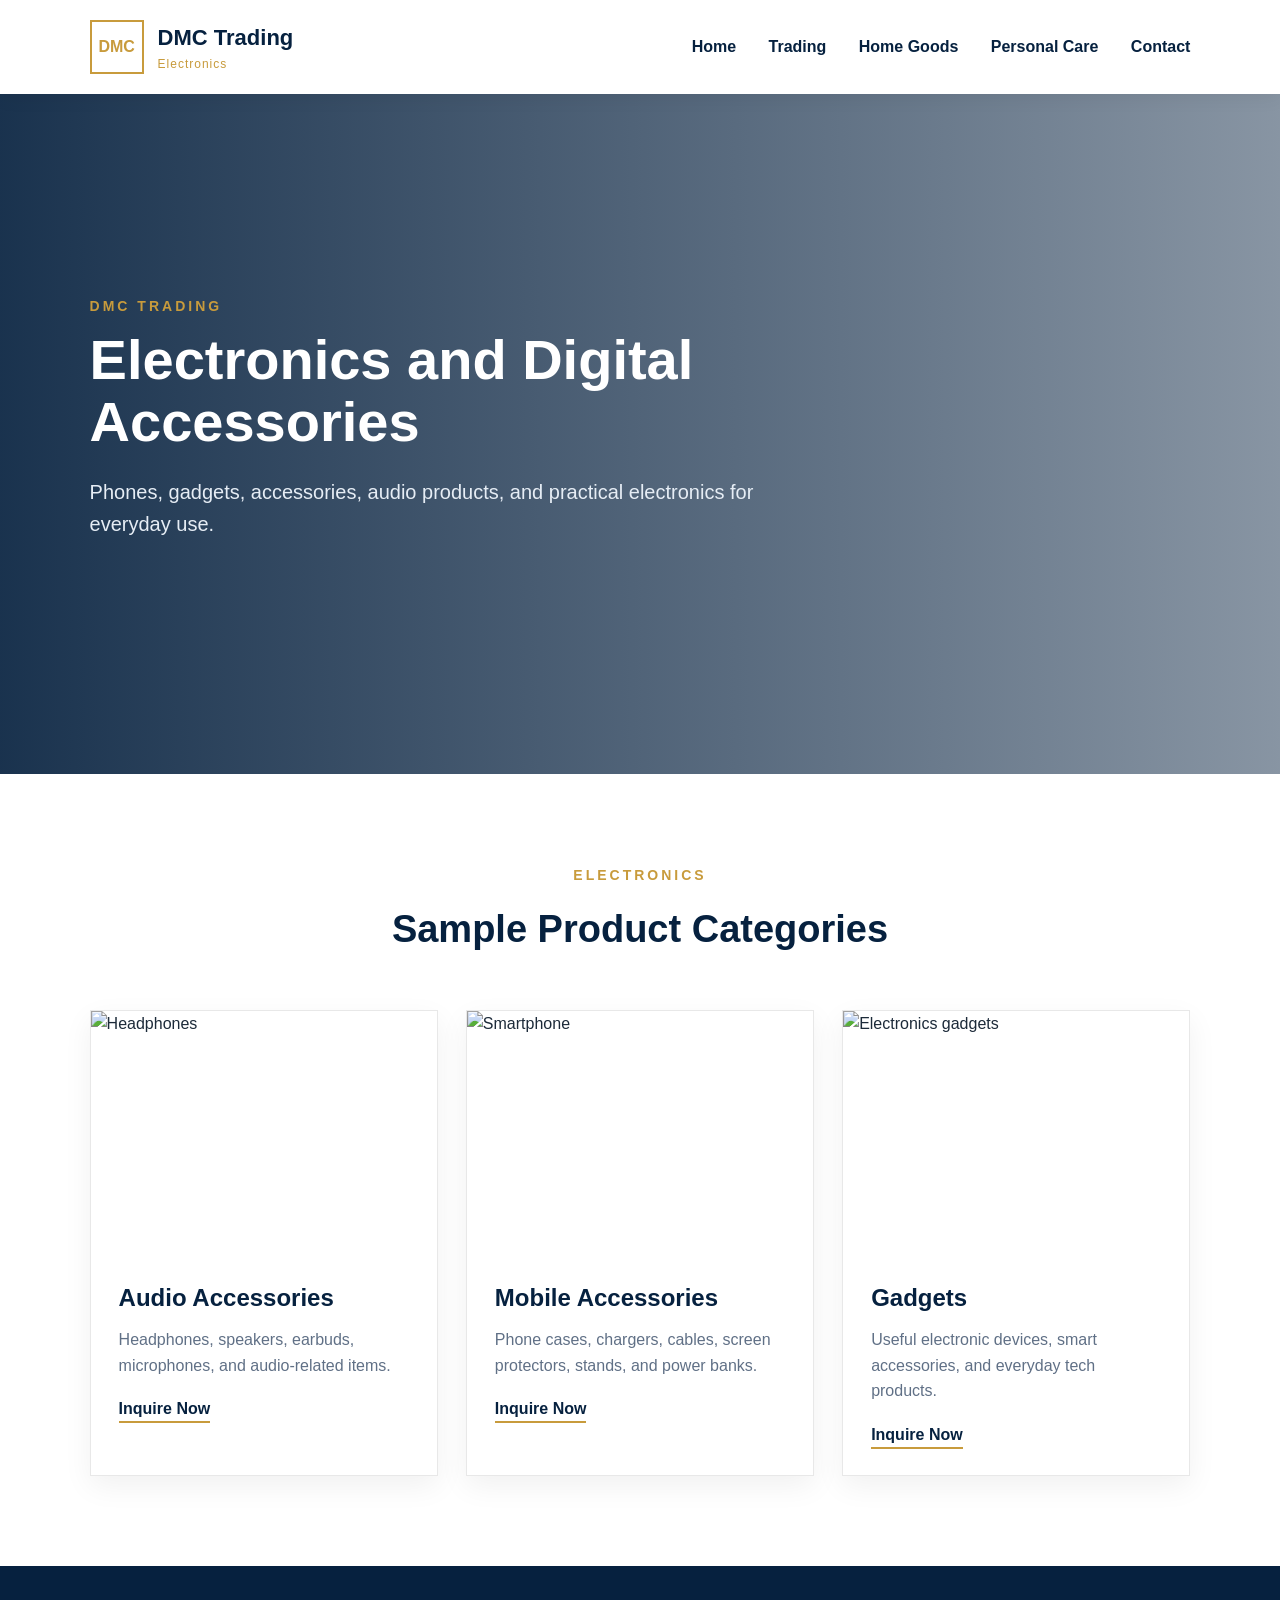
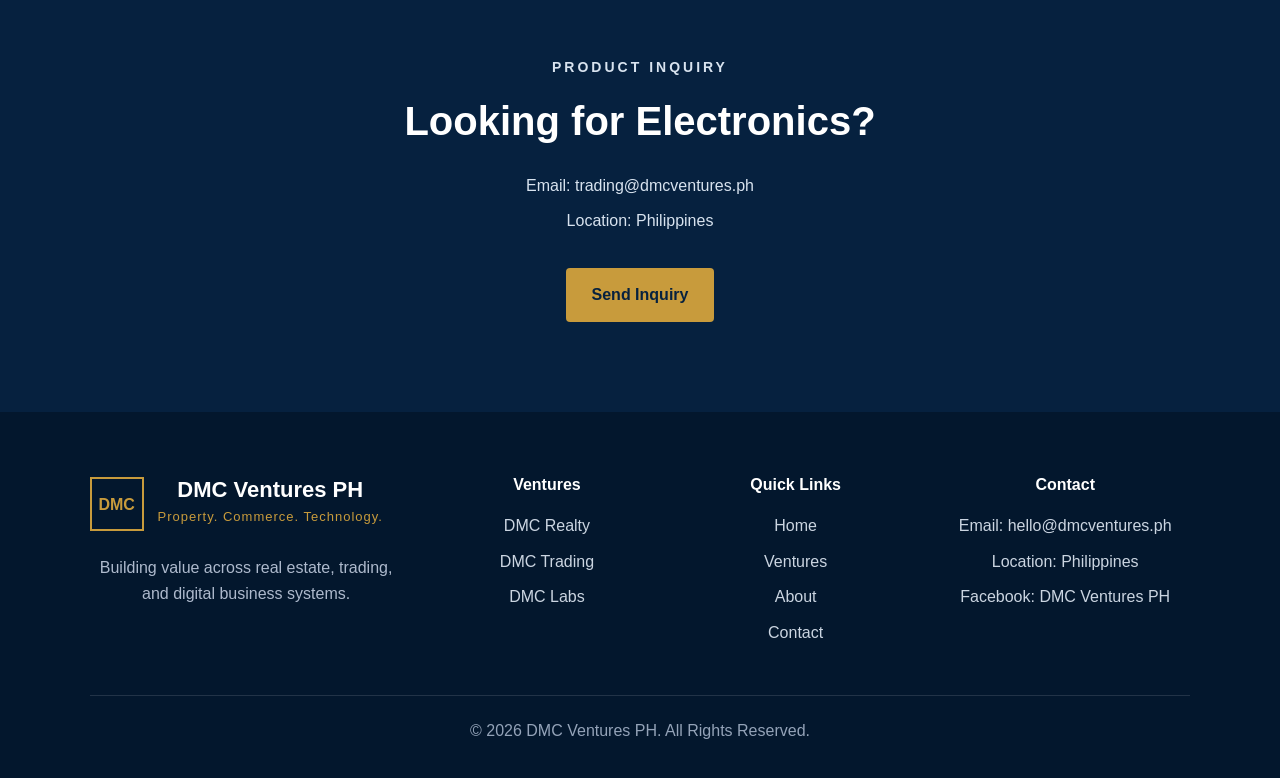
==== electronics.html @ e5976724 "Add trading product category pages" ====
<!DOCTYPE html>
<html lang="en">
<head>
  <meta charset="UTF-8" />
  <meta name="viewport" content="width=device-width, initial-scale=1.0" />
  <title>Electronics | DMC Trading</title>
  <link rel="stylesheet" href="style.css" />
</head>
<body>

  <header class="navbar">
    <div class="logo">
      <div class="logo-mark">DMC</div>
      <div>
        <h1>DMC Trading</h1>
        <p>Electronics</p>
      </div>
    </div>

    <button class="menu-toggle" id="menuToggle">☰</button>

    <nav id="navMenu">
      <a href="index.html">Home</a>
      <a href="trading.html">Trading</a>
      <a href="home-goods.html">Home Goods</a>
      <a href="personal-care.html">Personal Care</a>
      <a href="#contact">Contact</a>
    </nav>
  </header>

  <section class="hero trading-hero">
    <div class="hero-content">
      <p class="eyebrow">DMC Trading</p>
      <h2>Electronics and Digital Accessories</h2>
      <p class="hero-text">
        Phones, gadgets, accessories, audio products, and practical electronics for everyday use.
      </p>
    </div>
  </section>

  <section class="section">
    <p class="eyebrow center">Electronics</p>
    <h2 class="section-title">Sample Product Categories</h2>

    <div class="product-grid">
      <div class="product-card">
        <img src="https://images.unsplash.com/photo-1583394838336-acd977736f90?auto=format&fit=crop&w=900&q=80" alt="Headphones">
        <div class="product-info">
          <h3>Audio Accessories</h3>
          <p>Headphones, speakers, earbuds, microphones, and audio-related items.</p>
          <a href="#contact">Inquire Now</a>
        </div>
      </div>

      <div class="product-card">
        <img src="https://images.unsplash.com/photo-1511707171634-5f897ff02aa9?auto=format&fit=crop&w=900&q=80" alt="Smartphone">
        <div class="product-info">
          <h3>Mobile Accessories</h3>
          <p>Phone cases, chargers, cables, screen protectors, stands, and power banks.</p>
          <a href="#contact">Inquire Now</a>
        </div>
      </div>

      <div class="product-card">
        <img src="https://images.unsplash.com/photo-1550009158-9ebf69173e03?auto=format&fit=crop&w=900&q=80" alt="Electronics gadgets">
        <div class="product-info">
          <h3>Gadgets</h3>
          <p>Useful electronic devices, smart accessories, and everyday tech products.</p>
          <a href="#contact">Inquire Now</a>
        </div>
      </div>
    </div>
  </section>

  <section id="contact" class="contact">
    <p class="eyebrow center">Product Inquiry</p>
    <h2>Looking for Electronics?</h2>
    <p>Email: trading@dmcventures.ph</p>
    <p>Location: Philippines</p>
    <a href="index.html#contact" class="btn primary">Send Inquiry</a>
  </section>

  <footer class="site-footer">
    <div class="footer-grid">
      <div>
        <div class="footer-brand">
          <div class="logo-mark">DMC</div>
          <div>
            <h3>DMC Ventures PH</h3>
            <p>Property. Commerce. Technology.</p>
          </div>
        </div>
        <p class="footer-text">
          Building value across real estate, trading, and digital business systems.
        </p>
      </div>

      <div>
        <h4>Ventures</h4>
        <a href="realty.html">DMC Realty</a>
        <a href="trading.html">DMC Trading</a>
        <a href="labs.html">DMC Labs</a>
      </div>

      <div>
        <h4>Quick Links</h4>
        <a href="index.html">Home</a>
        <a href="index.html#ventures">Ventures</a>
        <a href="index.html#about">About</a>
        <a href="index.html#contact">Contact</a>
      </div>

      <div>
        <h4>Contact</h4>
        <p>Email: hello@dmcventures.ph</p>
        <p>Location: Philippines</p>
        <p>Facebook: DMC Ventures PH</p>
      </div>
    </div>

    <div class="footer-bottom">
      <p>© 2026 DMC Ventures PH. All Rights Reserved.</p>
    </div>
  </footer>

  <script src="script.js"></script>
</body>
</html>
---- style.css ----
:root {
  --navy: #06213f;
  --gold: #c89b3c;
  --light: #f7f8fa;
  --text: #1c2a39;
  --muted: #607086;
  --white: #ffffff;
}

* {
  margin: 0;
  padding: 0;
  box-sizing: border-box;
}

body {
  font-family: Arial, sans-serif;
  color: var(--text);
  background: var(--white);
  line-height: 1.6;
}

.navbar {
  width: 100%;
  padding: 20px 7%;
  display: flex;
  justify-content: space-between;
  align-items: center;
  background: var(--white);
  box-shadow: 0 4px 18px rgba(0, 0, 0, 0.06);
  position: sticky;
  top: 0;
  z-index: 10;
}

.logo {
  display: flex;
  align-items: center;
  gap: 14px;
}

.logo-mark {
  width: 54px;
  height: 54px;
  border: 2px solid var(--gold);
  color: var(--gold);
  display: flex;
  align-items: center;
  justify-content: center;
  font-weight: bold;
}

.logo h1 {
  font-size: 22px;
  color: var(--navy);
}

.logo p {
  font-size: 12px;
  color: var(--gold);
  letter-spacing: 1px;
}

nav a {
  text-decoration: none;
  color: var(--navy);
  margin-left: 28px;
  font-weight: 600;
}

nav a:hover {
  color: var(--gold);
}

.hero {
  min-height: 680px;
  background:
    linear-gradient(90deg, rgba(6, 33, 63, 0.92), rgba(6, 33, 63, 0.55)),
    url("https://images.unsplash.com/photo-1518005020951-eccb494ad742?auto=format&fit=crop&w=1600&q=80");
  background-size: cover;
  background-position: center;
  display: flex;
  align-items: center;
  padding: 0 7%;
  color: var(--white);
}

.hero-content {
  max-width: 720px;
}

.eyebrow {
  color: var(--gold);
  text-transform: uppercase;
  letter-spacing: 3px;
  font-weight: bold;
  font-size: 14px;
  margin-bottom: 12px;
}

.center {
  text-align: center;
}

.hero h2 {
  font-size: 56px;
  line-height: 1.1;
  margin-bottom: 24px;
}

.hero-text {
  font-size: 20px;
  color: #e6edf5;
  margin-bottom: 34px;
}

.hero-buttons {
  display: flex;
  gap: 16px;
}

.btn {
  display: inline-block;
  padding: 14px 26px;
  border-radius: 4px;
  text-decoration: none;
  font-weight: bold;
}

.primary {
  background: var(--gold);
  color: var(--navy);
}

.secondary {
  border: 1px solid var(--gold);
  color: var(--white);
}

.section {
  padding: 90px 7%;
  background: var(--white);
}

.section-title {
  text-align: center;
  font-size: 38px;
  color: var(--navy);
  margin-bottom: 50px;
}

.cards {
  display: grid;
  grid-template-columns: repeat(3, 1fr);
  gap: 28px;
}

.card {
  padding: 38px;
  border: 1px solid #e8e8e8;
  background: var(--white);
  box-shadow: 0 10px 28px rgba(0, 0, 0, 0.06);
  text-decoration: none;
  color: inherit;
  transition: transform 0.25s ease, box-shadow 0.25s ease;
}

.card:hover {
  transform: translateY(-8px);
  box-shadow: 0 18px 40px rgba(0, 0, 0, 0.12);
}


.icon {
  font-size: 42px;
  margin-bottom: 18px;
}

.card h3 {
  color: var(--navy);
  font-size: 26px;
  margin-bottom: 12px;
}

.card p {
  color: var(--muted);
}

.about {
  padding: 90px 7%;
  background: var(--light);
  display: grid;
  grid-template-columns: 1fr 1fr;
  gap: 60px;
}

.about h2 {
  color: var(--navy);
  font-size: 40px;
  margin-bottom: 20px;
}

.about p {
  color: var(--muted);
}

.features {
  display: grid;
  gap: 20px;
}

.features div {
  background: var(--white);
  padding: 24px;
  border-left: 4px solid var(--gold);
}

.features h4 {
  color: var(--navy);
  margin-bottom: 8px;
}

.contact {
  padding: 90px 7%;
  text-align: center;
  background: var(--navy);
  color: var(--white);
}

.contact h2 {
  font-size: 40px;
  margin-bottom: 20px;
}

.contact p {
  margin-bottom: 10px;
  color: #d8e3ef;
}

.contact .btn {
  margin-top: 24px;
}

footer {
  background: #03172d;
  color: #cbd5e1;
  text-align: center;
  padding: 24px;
}

@media (max-width: 900px) {
  .navbar {
    flex-direction: column;
    gap: 20px;
  }

  nav a {
    margin: 0 10px;
  }

  .hero h2 {
    font-size: 40px;
  }

  .cards,
  .about {
    grid-template-columns: 1fr;
  }

  .hero-buttons {
    flex-direction: column;
  }
}

.realty-hero {
  background:
    linear-gradient(90deg, rgba(6, 33, 63, 0.92), rgba(6, 33, 63, 0.48)),
    url("https://images.unsplash.com/photo-1560518883-ce09059eeffa?auto=format&fit=crop&w=1600&q=80");
  background-size: cover;
  background-position: center;
}

.trading-hero {
  background:
    linear-gradient(90deg, rgba(6, 33, 63, 0.92), rgba(6, 33, 63, 0.48)),
    url("https://images.unsplash.com/photo-1586528116311-ad8dd3c8310d?auto=format&fit=crop&w=1600&q=80");
  background-size: cover;
  background-position: center;
}

.labs-hero {
  background:
    linear-gradient(90deg, rgba(6, 33, 63, 0.92), rgba(6, 33, 63, 0.48)),
    url("https://images.unsplash.com/photo-1516321318423-f06f85e504b3?auto=format&fit=crop&w=1600&q=80");
  background-size: cover;
  background-position: center;
}

.contact-intro {
  max-width: 620px;
  margin: 0 auto 30px;
}

.contact-form {
  max-width: 720px;
  margin: 35px auto 0;
  display: grid;
  gap: 16px;
}

.contact-form input,
.contact-form select,
.contact-form textarea {
  width: 100%;
  padding: 16px;
  border: 1px solid rgba(255, 255, 255, 0.25);
  border-radius: 4px;
  background: rgba(255, 255, 255, 0.08);
  color: white;
  font-size: 16px;
  outline: none;
}

.contact-form input::placeholder,
.contact-form textarea::placeholder {
  color: #cbd5e1;
}

.contact-form select {
  color: #cbd5e1;
}

.contact-form option {
  color: #06213f;
}

.contact-form button {
  border: none;
  cursor: pointer;
  width: fit-content;
  margin: 10px auto 0;
}

.form-message {
  margin-top: 20px;
  color: #c89b3c;
  font-weight: bold;
  display: none;
}

.form-message.show {
  display: block;
}

.thank-you-page {
  min-height: 70vh;
  background: var(--light);
  display: flex;
  align-items: center;
  justify-content: center;
  padding: 80px 7%;
}

.thank-you-box {
  max-width: 760px;
  background: var(--white);
  padding: 60px;
  text-align: center;
  box-shadow: 0 14px 40px rgba(0, 0, 0, 0.08);
  border-top: 5px solid var(--gold);
}

.thank-you-box h2 {
  color: var(--navy);
  font-size: 42px;
  margin-bottom: 20px;
}

.thank-you-box p {
  color: var(--muted);
  margin-bottom: 30px;
}

.cta-section {
  padding: 90px 7%;
  background:
    linear-gradient(90deg, rgba(6, 33, 63, 0.94), rgba(6, 33, 63, 0.82)),
    url("https://images.unsplash.com/photo-1486406146926-c627a92ad1ab?auto=format&fit=crop&w=1600&q=80");
  background-size: cover;
  background-position: center;
  color: var(--white);
  text-align: center;
}

.cta-content {
  max-width: 900px;
  margin: 0 auto;
}

.cta-content h2 {
  font-size: 42px;
  line-height: 1.2;
  margin-bottom: 20px;
}

.cta-content p {
  color: #d8e3ef;
  font-size: 18px;
  margin-bottom: 30px;
}

.process-section {
  background: var(--light);
}

.process-grid {
  display: grid;
  grid-template-columns: repeat(3, 1fr);
  gap: 28px;
}

.process-step {
  background: var(--white);
  padding: 36px;
  border-top: 4px solid var(--gold);
  box-shadow: 0 10px 28px rgba(0, 0, 0, 0.06);
}

.process-step span {
  color: var(--gold);
  font-size: 18px;
  font-weight: bold;
  letter-spacing: 2px;
}

.process-step h3 {
  color: var(--navy);
  font-size: 24px;
  margin: 14px 0 10px;
}

.process-step p {
  color: var(--muted);
}

@media (max-width: 900px) {
  .process-grid {
    grid-template-columns: 1fr;
  }
}

.featured-section {
  background: var(--light);
}

.featured-grid {
  display: grid;
  grid-template-columns: repeat(3, 1fr);
  gap: 28px;
}

.featured-card {
  background: var(--white);
  padding: 38px;
  border: 1px solid #e8e8e8;
  box-shadow: 0 10px 28px rgba(0, 0, 0, 0.06);
  transition: transform 0.25s ease, box-shadow 0.25s ease;
}

.featured-card:hover {
  transform: translateY(-8px);
  box-shadow: 0 18px 40px rgba(0, 0, 0, 0.12);
}

.featured-label {
  display: inline-block;
  color: var(--gold);
  font-size: 13px;
  font-weight: bold;
  text-transform: uppercase;
  letter-spacing: 2px;
  margin-bottom: 16px;
}

.featured-card h3 {
  color: var(--navy);
  font-size: 26px;
  margin-bottom: 14px;
}

.featured-card p {
  color: var(--muted);
  margin-bottom: 22px;
}

.featured-card a {
  color: var(--navy);
  font-weight: bold;
  text-decoration: none;
  border-bottom: 2px solid var(--gold);
  padding-bottom: 4px;
}

.featured-card a:hover {
  color: var(--gold);
}

@media (max-width: 900px) {
  .featured-grid {
    grid-template-columns: 1fr;
  }
}

.site-footer {
  background: #03172d;
  color: #cbd5e1;
  padding: 60px 7% 24px;
}

.footer-grid {
  display: grid;
  grid-template-columns: 1.5fr 1fr 1fr 1.2fr;
  gap: 40px;
  margin-bottom: 40px;
}

.footer-brand {
  display: flex;
  align-items: center;
  gap: 14px;
  margin-bottom: 18px;
}

.footer-brand h3 {
  color: var(--white);
  font-size: 22px;
}

.footer-brand p {
  color: var(--gold);
  font-size: 13px;
  letter-spacing: 1px;
}

.footer-text {
  max-width: 360px;
  color: #aebacd;
}

.site-footer h4 {
  color: var(--white);
  margin-bottom: 16px;
}

.site-footer a {
  display: block;
  color: #cbd5e1;
  text-decoration: none;
  margin-bottom: 10px;
}

.site-footer a:hover {
  color: var(--gold);
}

.site-footer p {
  margin-bottom: 10px;
}

.footer-bottom {
  border-top: 1px solid rgba(255, 255, 255, 0.12);
  padding-top: 22px;
  text-align: center;
  color: #94a3b8;
}

@media (max-width: 900px) {
  .footer-grid {
    grid-template-columns: 1fr;
  }
}

.menu-toggle {
  display: none;
  background: none;
  border: none;
  color: var(--navy);
  font-size: 30px;
  cursor: pointer;
}

@media (max-width: 900px) {
  .navbar {
    flex-direction: row;
    align-items: center;
    position: relative;
  }

  .menu-toggle {
    display: block;
  }

  nav {
    display: none;
    position: absolute;
    top: 100%;
    left: 0;
    width: 100%;
    background: var(--white);
    padding: 20px 7%;
    box-shadow: 0 12px 24px rgba(0, 0, 0, 0.08);
  }

  nav.active {
    display: grid;
    gap: 14px;
  }

  nav a {
    margin: 0;
  }
}

.product-grid {
  display: grid;
  grid-template-columns: repeat(3, 1fr);
  gap: 28px;
}

.product-card {
  background: var(--white);
  border: 1px solid #e8e8e8;
  box-shadow: 0 10px 28px rgba(0, 0, 0, 0.06);
  overflow: hidden;
  transition: transform 0.25s ease, box-shadow 0.25s ease;
}

.product-card:hover {
  transform: translateY(-8px);
  box-shadow: 0 18px 40px rgba(0, 0, 0, 0.12);
}

.product-card img {
  width: 100%;
  height: 240px;
  object-fit: cover;
  display: block;
}

.product-info {
  padding: 28px;
}

.product-info h3 {
  color: var(--navy);
  font-size: 24px;
  margin-bottom: 10px;
}

.product-info p {
  color: var(--muted);
  margin-bottom: 18px;
}

.product-info a {
  color: var(--navy);
  font-weight: bold;
  text-decoration: none;
  border-bottom: 2px solid var(--gold);
  padding-bottom: 4px;
}

.product-info a:hover {
  color: var(--gold);
}

@media (max-width: 900px) {
  .product-grid {
    grid-template-columns: 1fr;
  }
}
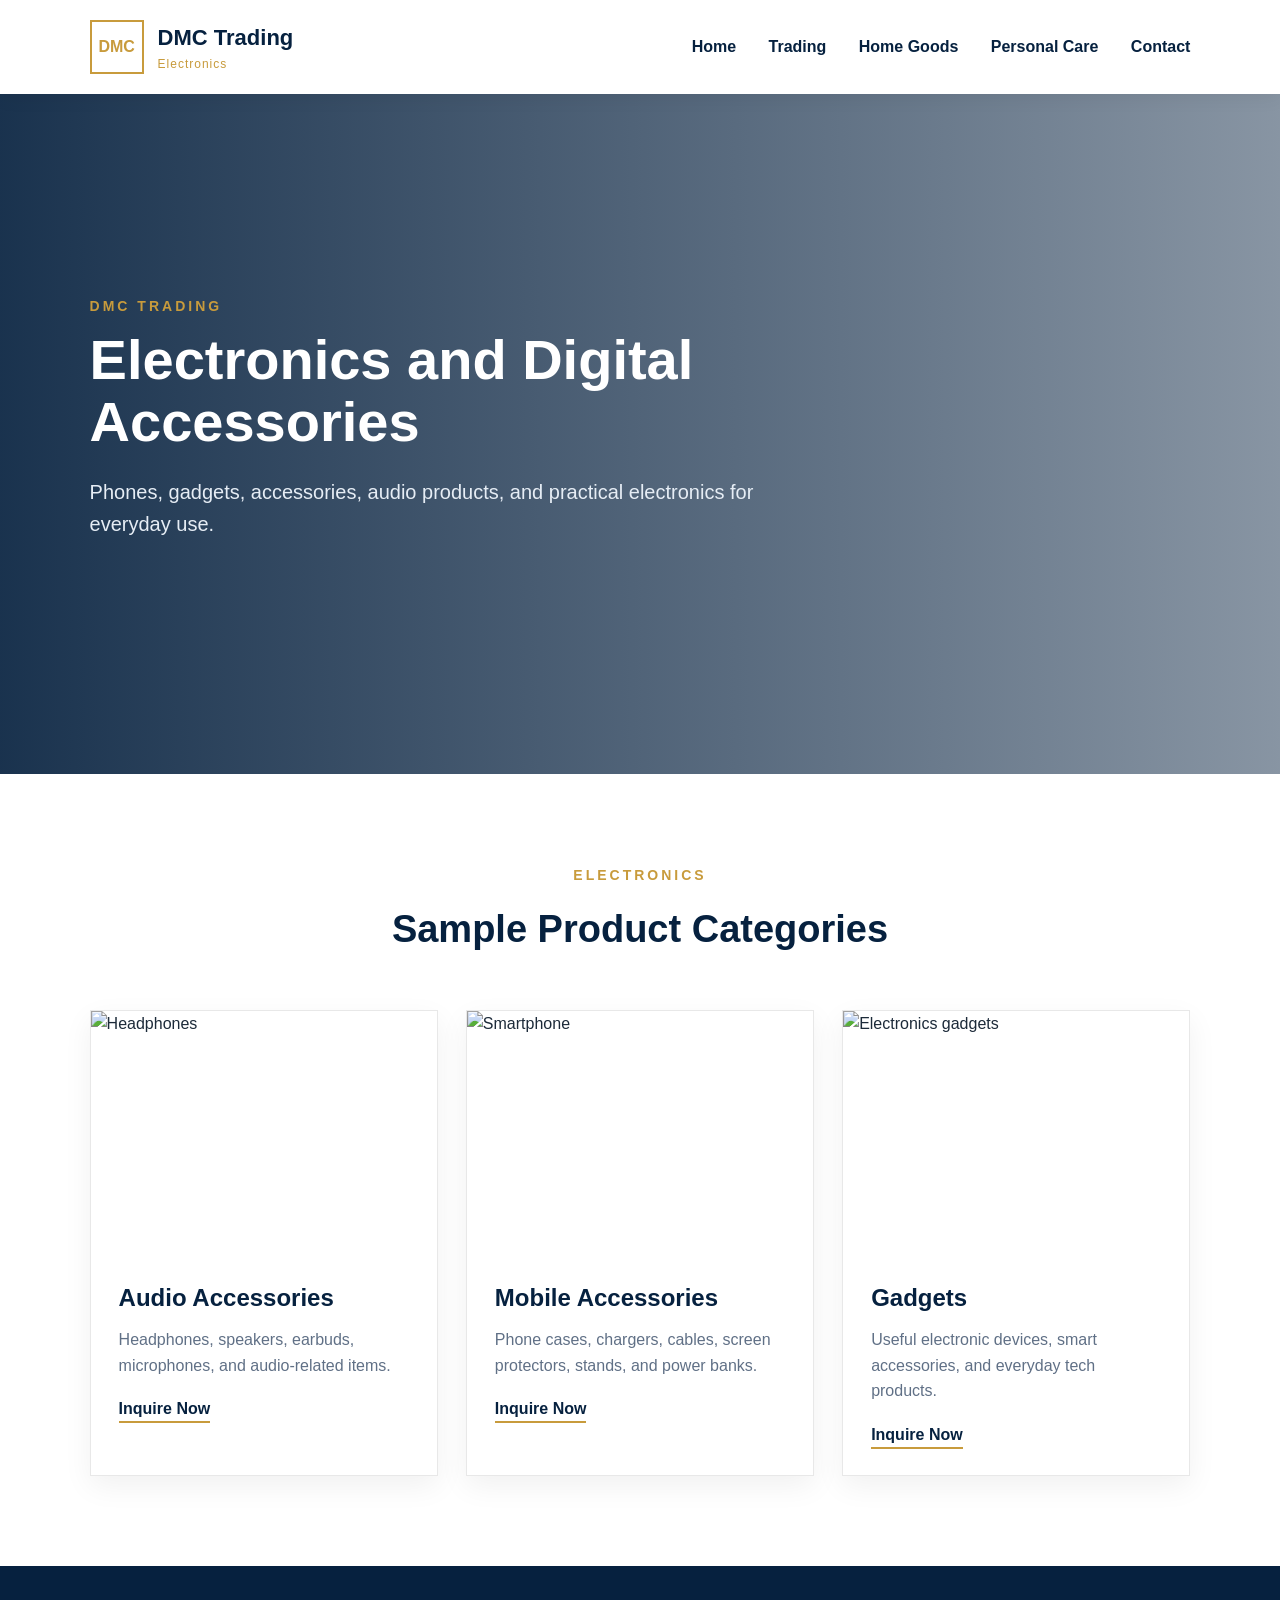
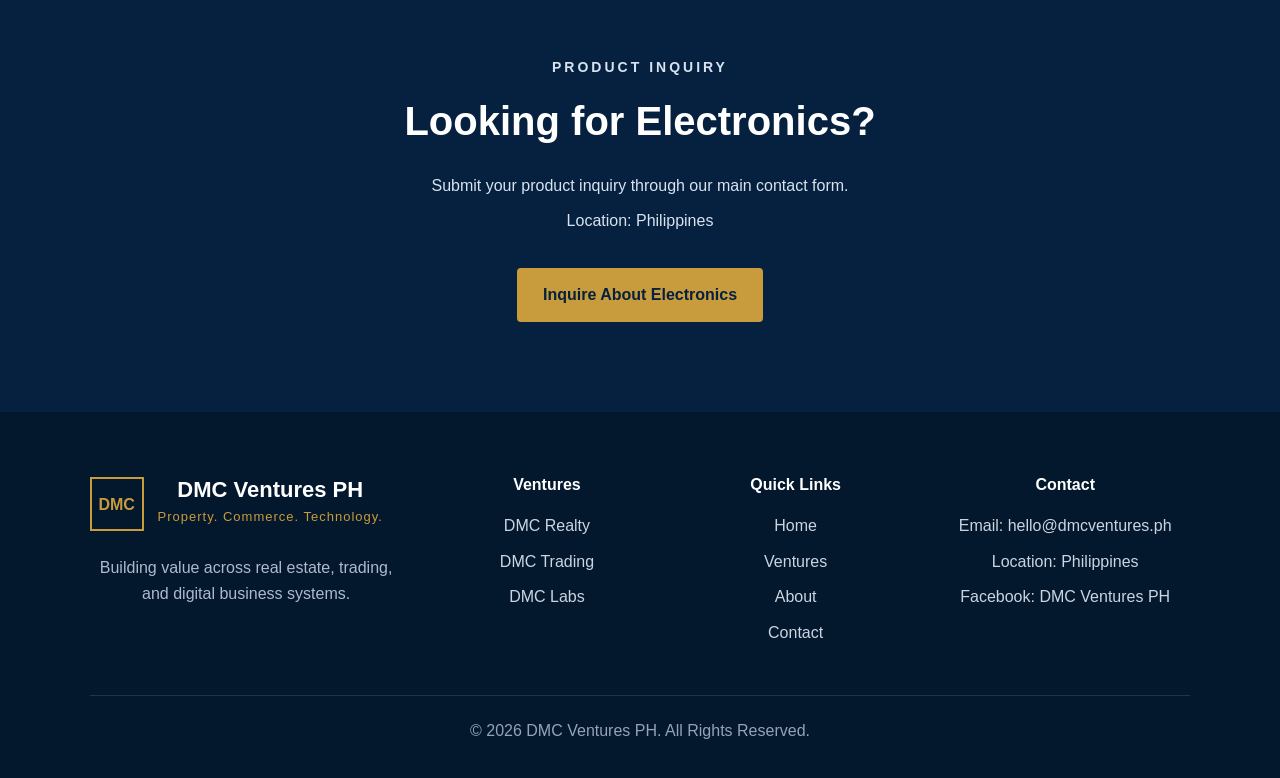
==== commit 6a3b08f6: "Update contact form" ====
--- a/electronics.html
+++ b/electronics.html
@@ -73,12 +73,12 @@
   </section>
 
   <section id="contact" class="contact">
-    <p class="eyebrow center">Product Inquiry</p>
-    <h2>Looking for Electronics?</h2>
-    <p>Email: trading@dmcventures.ph</p>
-    <p>Location: Philippines</p>
-    <a href="index.html#contact" class="btn primary">Send Inquiry</a>
-  </section>
+  <p class="eyebrow center">Product Inquiry</p>
+  <h2>Looking for Electronics?</h2>
+  <p>Submit your product inquiry through our main contact form.</p>
+  <p>Location: Philippines</p>
+  <a href="index.html#contact" class="btn primary">Inquire About Electronics</a>
+</section>
 
   <footer class="site-footer">
     <div class="footer-grid">
--- a/style.css
+++ b/style.css
@@ -678,4 +678,144 @@
   .product-grid {
     grid-template-columns: 1fr;
   }
+}
+
+.trust-section {
+  background: var(--white);
+}
+
+.trust-grid {
+  display: grid;
+  grid-template-columns: repeat(3, 1fr);
+  gap: 28px;
+}
+
+.trust-card {
+  background: var(--light);
+  padding: 34px;
+  border-left: 4px solid var(--gold);
+}
+
+.trust-card p {
+  color: var(--text);
+  font-size: 18px;
+  margin-bottom: 24px;
+}
+
+.trust-card h4 {
+  color: var(--navy);
+  font-size: 18px;
+  margin-bottom: 4px;
+}
+
+.trust-card span {
+  color: var(--muted);
+  font-size: 14px;
+}
+
+@media (max-width: 900px) {
+  .trust-grid {
+    grid-template-columns: 1fr;
+  }
+}
+
+.ecosystem-section {
+  background: var(--light);
+}
+
+.ecosystem-timeline {
+  max-width: 900px;
+  margin: 0 auto;
+  display: grid;
+  gap: 24px;
+}
+
+.ecosystem-item {
+  background: var(--white);
+  display: grid;
+  grid-template-columns: 80px 1fr;
+  gap: 24px;
+  padding: 30px;
+  border-left: 5px solid var(--gold);
+  box-shadow: 0 10px 28px rgba(0, 0, 0, 0.06);
+}
+
+.ecosystem-item span {
+  color: var(--gold);
+  font-size: 28px;
+  font-weight: bold;
+}
+
+.ecosystem-item h3 {
+  color: var(--navy);
+  font-size: 26px;
+  margin-bottom: 8px;
+}
+
+.ecosystem-item p {
+  color: var(--muted);
+}
+
+@media (max-width: 700px) {
+  .ecosystem-item {
+    grid-template-columns: 1fr;
+  }
+}
+
+.opportunity-grid {
+  display: grid;
+  grid-template-columns: repeat(3, 1fr);
+  gap: 28px;
+}
+
+.opportunity-card {
+  background: var(--white);
+  padding: 36px;
+  border: 1px solid #e8e8e8;
+  box-shadow: 0 10px 28px rgba(0, 0, 0, 0.06);
+  transition: transform 0.25s ease, box-shadow 0.25s ease;
+}
+
+.opportunity-card:hover {
+  transform: translateY(-8px);
+  box-shadow: 0 18px 40px rgba(0, 0, 0, 0.12);
+}
+
+.opportunity-card span {
+  display: inline-block;
+  color: var(--gold);
+  font-size: 13px;
+  font-weight: bold;
+  text-transform: uppercase;
+  letter-spacing: 2px;
+  margin-bottom: 14px;
+}
+
+.opportunity-card h3 {
+  color: var(--navy);
+  font-size: 24px;
+  margin-bottom: 12px;
+}
+
+.opportunity-card p {
+  color: var(--muted);
+  margin-bottom: 20px;
+}
+
+.opportunity-card a {
+  color: var(--navy);
+  font-weight: bold;
+  text-decoration: none;
+  border-bottom: 2px solid var(--gold);
+  padding-bottom: 4px;
+}
+
+.opportunity-card a:hover {
+  color: var(--gold);
+}
+
+@media (max-width: 900px) {
+  .opportunity-grid {
+    grid-template-columns: 1fr;
+  }
 }
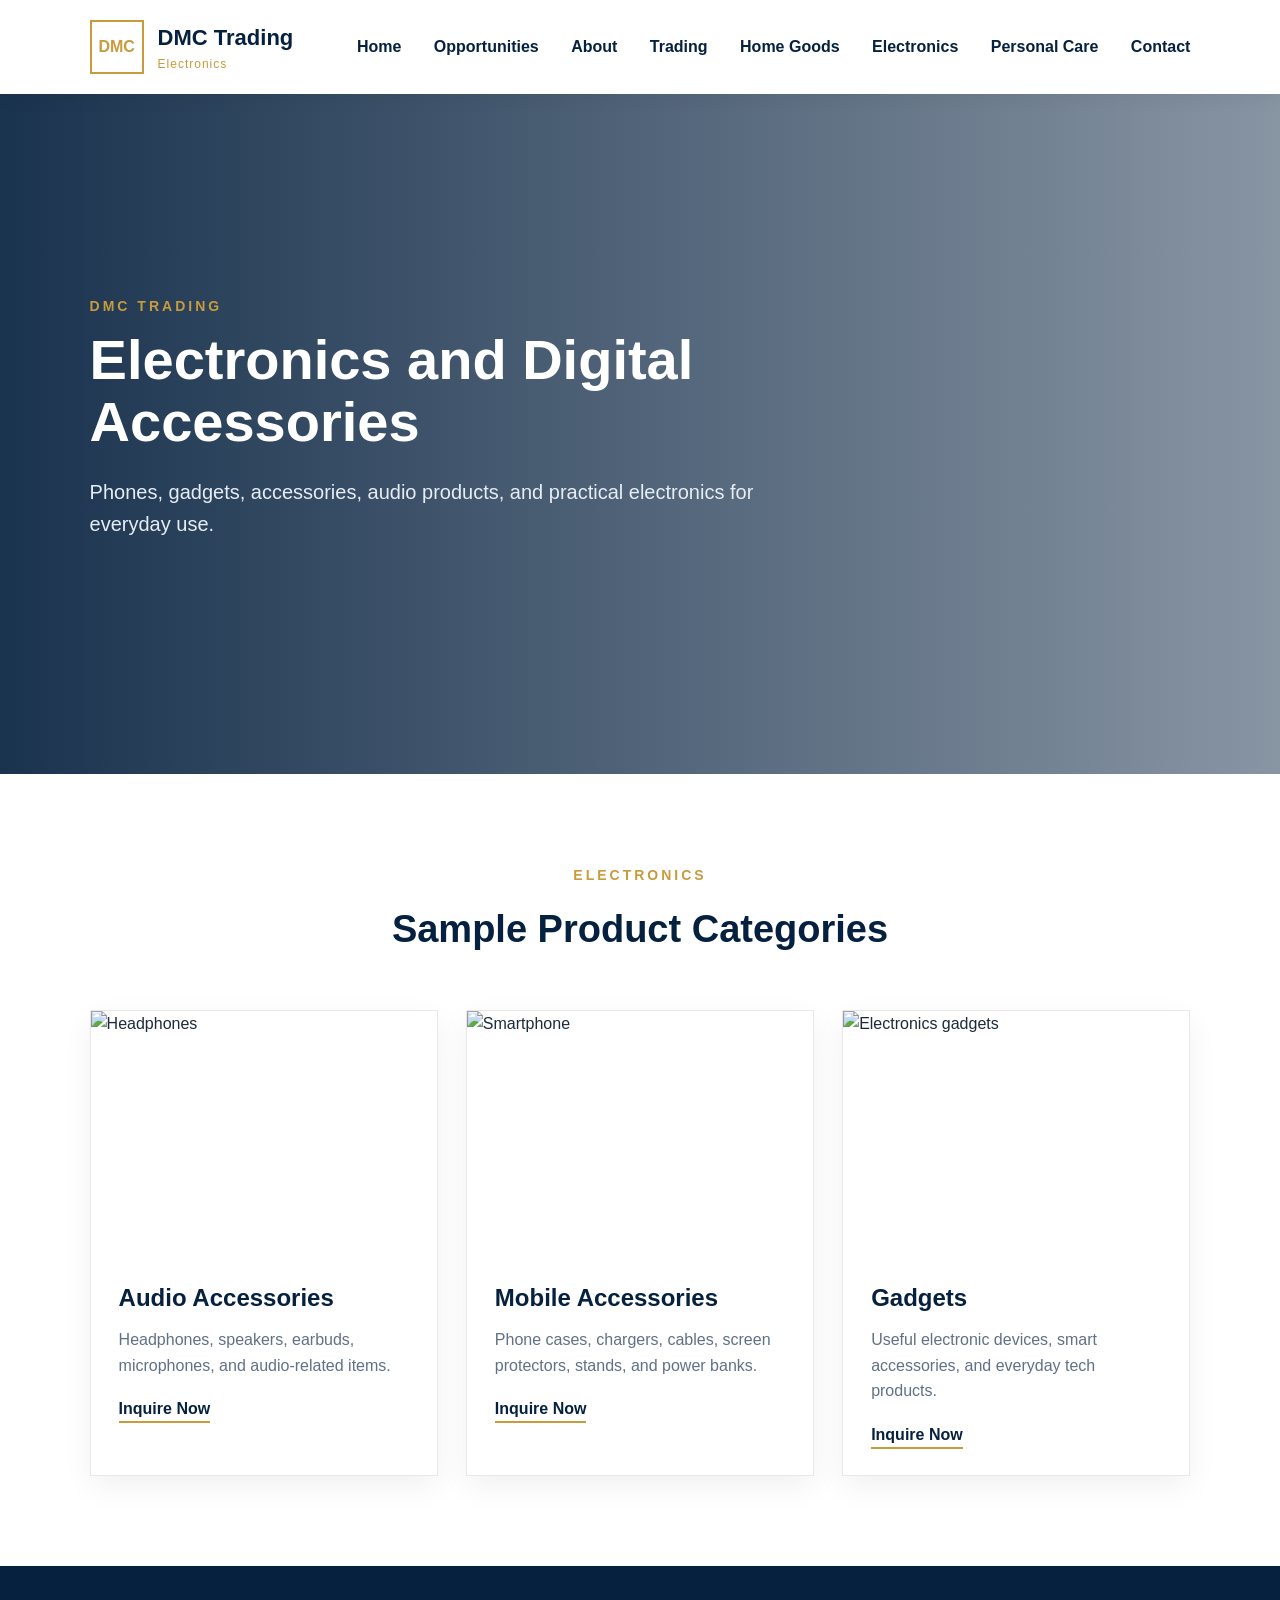
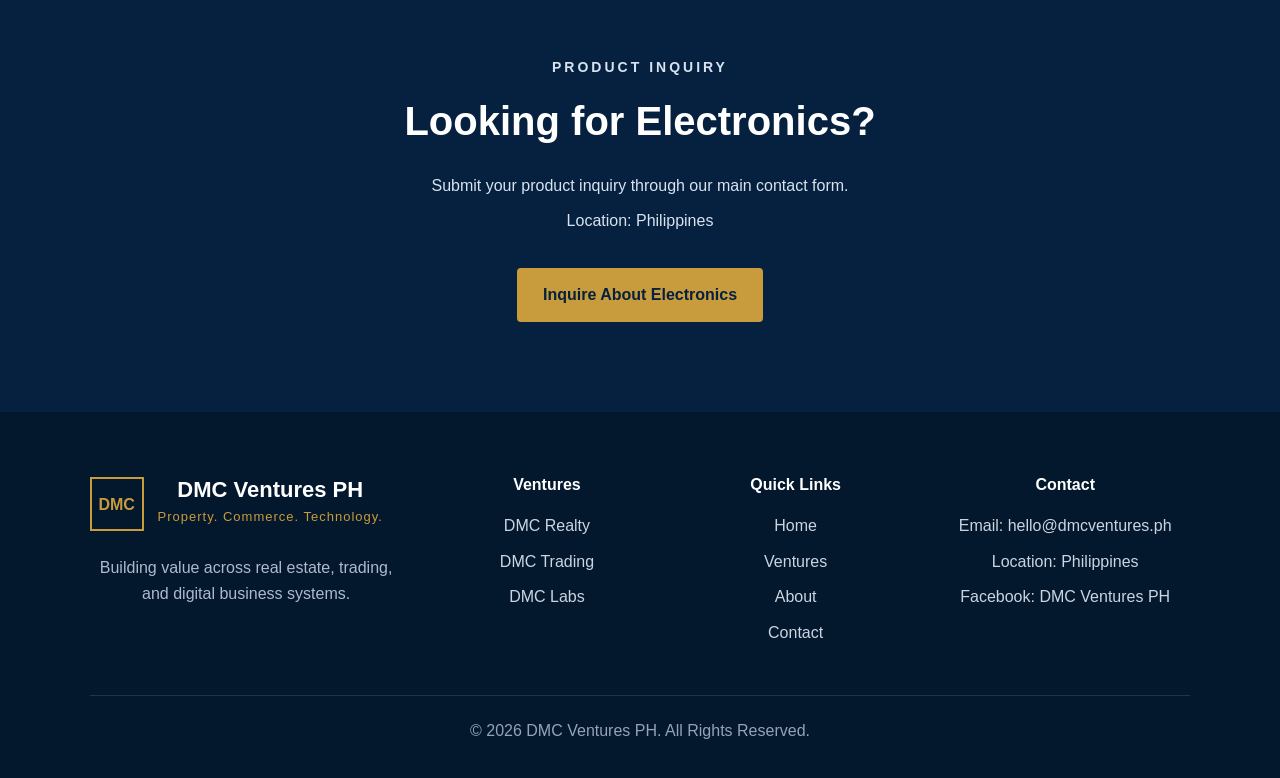
==== commit 3ea8a251: "Add about page and navigation links" ====
--- a/electronics.html
+++ b/electronics.html
@@ -20,12 +20,15 @@
     <button class="menu-toggle" id="menuToggle">☰</button>
 
     <nav id="navMenu">
-      <a href="index.html">Home</a>
-      <a href="trading.html">Trading</a>
-      <a href="home-goods.html">Home Goods</a>
-      <a href="personal-care.html">Personal Care</a>
-      <a href="#contact">Contact</a>
-    </nav>
+  <a href="index.html">Home</a>
+  <a href="opportunities.html">Opportunities</a>
+  <a href="about.html">About</a>
+  <a href="trading.html">Trading</a>
+  <a href="home-goods.html">Home Goods</a>
+  <a href="electronics.html">Electronics</a>
+  <a href="personal-care.html">Personal Care</a>
+  <a href="index.html#contact">Contact</a>
+</nav>
   </header>
 
   <section class="hero trading-hero">
